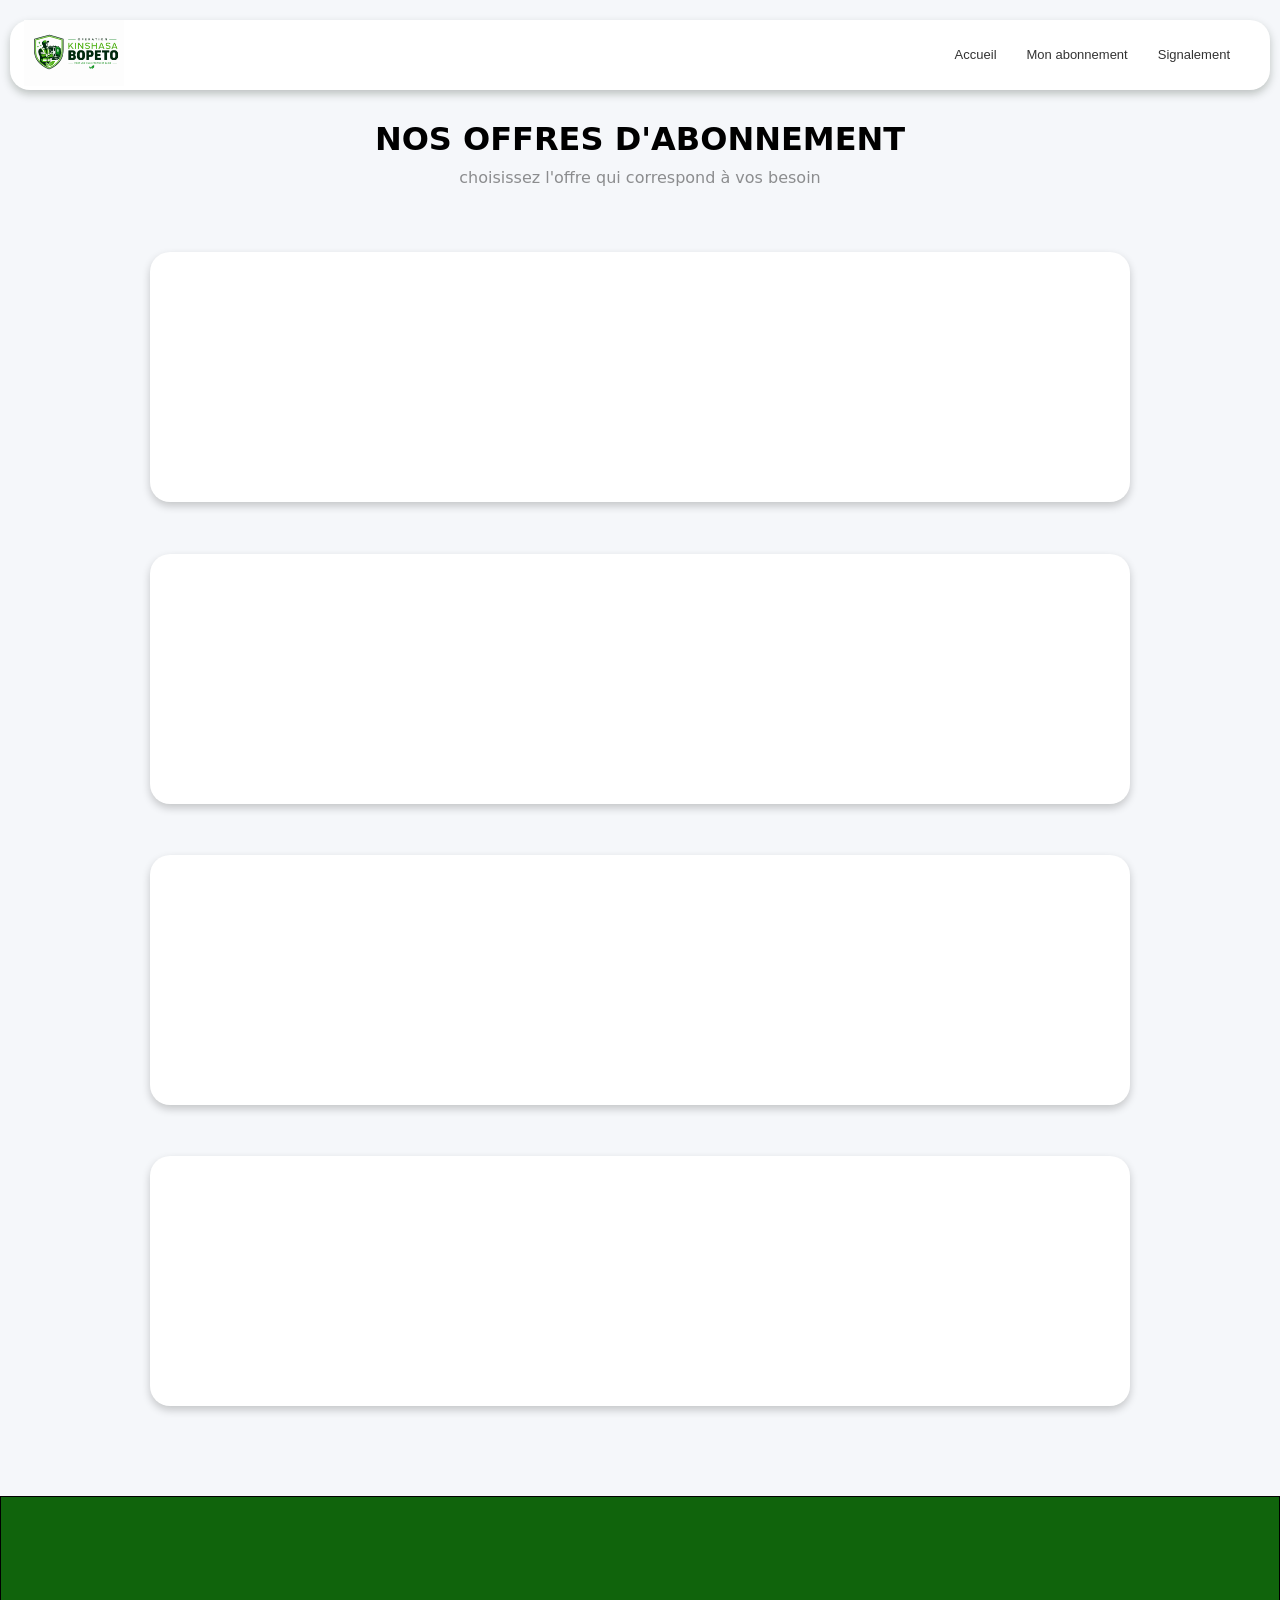
==== abonn.html @ 84aa19bb "published" ====
<!DOCTYPE html>
<html lang="fr">
<head>
    <meta charset="UTF-8">
    <meta name="viewport" content="width=device-width, initial-scale=1.0">
    <link rel="stylesheet" href="css/style2.css">
    <title>Kin bopeto</title>
</head>
<body class="body">
   <header>
        <div class="logo"><img src="./image/bopeto log.PNG" alt="LOGO" class="logo"></div>
        <nav >
            <ul class="nav">
                <li class="nav1"><a href="index.html">Accueil</a></li>
                <li class="nav2"><a href="abonn.html">Mon abonnement</a></li>
                <li class="nav3"><a href="signe.html">Signalement</a></li>
            </ul>
        </nav> 
    </header>
    <main>
        <h1 class="mainH1">NOS OFFRES D'ABONNEMENT</h1>
        <p class="h1p">choisissez l'offre qui correspond à vos besoin</p>
        <section></section>
        <section></section>
        <section></section>
        <section></section>
    </main>
    <footer >
        <p></p>
        <img src="." alt="">
    </footer>
</body>
</html>
---- css/style2.css ----
*{
    margin: 0;
    padding: 0;

}


header{
    background: rgb(255, 255, 255);
    display: flex;
    justify-content:space-between ;
    align-items: center;
    height: 70px;
    margin-left: 10px;
    margin-right: 10px;
    margin-bottom: 30px;
    border-radius: 20px;
    box-shadow: 0 4px 8px rgba(27, 44, 28, 0.258);
    margin-top: 20px;
}


.logo{
  
   width: 100px;
    padding: 0 7px ;
   
  
}



nav ul{
    display: flex;
    gap: 30px;
    list-style: none ;
    padding: 40px 40px ;
    font-size: small;
    

}
li a{
    text-decoration: none;
    transition: 0.5s;
    cursor: pointer;
    color: #333;
    font-family:  'Gill Sans',Verdana, sans-serif;
    
    
}
li a:hover{
    
   
    
    color: #32c72a;
   
    padding: 10px;
}

body{
    background: #f5f7fa;
   
}

main {
    display: flex;
    flex-direction:column;
   justify-content:space-around;
   align-items: center;
    
   margin-bottom: 5%;

   

}

section{
    background: white;
    margin: 2%;
    padding: 40px;
    width: 900px;
    height: 170px;
    border-radius: 20px;
    box-shadow: 0 4px 8px rgba(0, 0, 0, 0.2);
    cursor: pointer;
    transition: 0.2s;
}


.mainH1{
    margin-bottom: -3px;
    font-family: system-ui, -apple-system, BlinkMacSystemFont, 'Segoe UI', Roboto, Oxygen, Ubuntu, Cantarell, 'Open Sans', 'Helvetica Neue', sans-serif;
    
}
.h1p{
    font-family: system-ui, -apple-system, BlinkMacSystemFont, 'Segoe UI', Roboto, Oxygen, Ubuntu, Cantarell, 'Open Sans', 'Helvetica Neue', sans-serif;
    color: rgba(0, 0, 0, 0.432);
    margin: 1%;
    margin-bottom: 40px;
}


footer{
    text-align: center;
    border: 1px solid black;
    height: 180px; 
    background-color: #10640c;
   
}
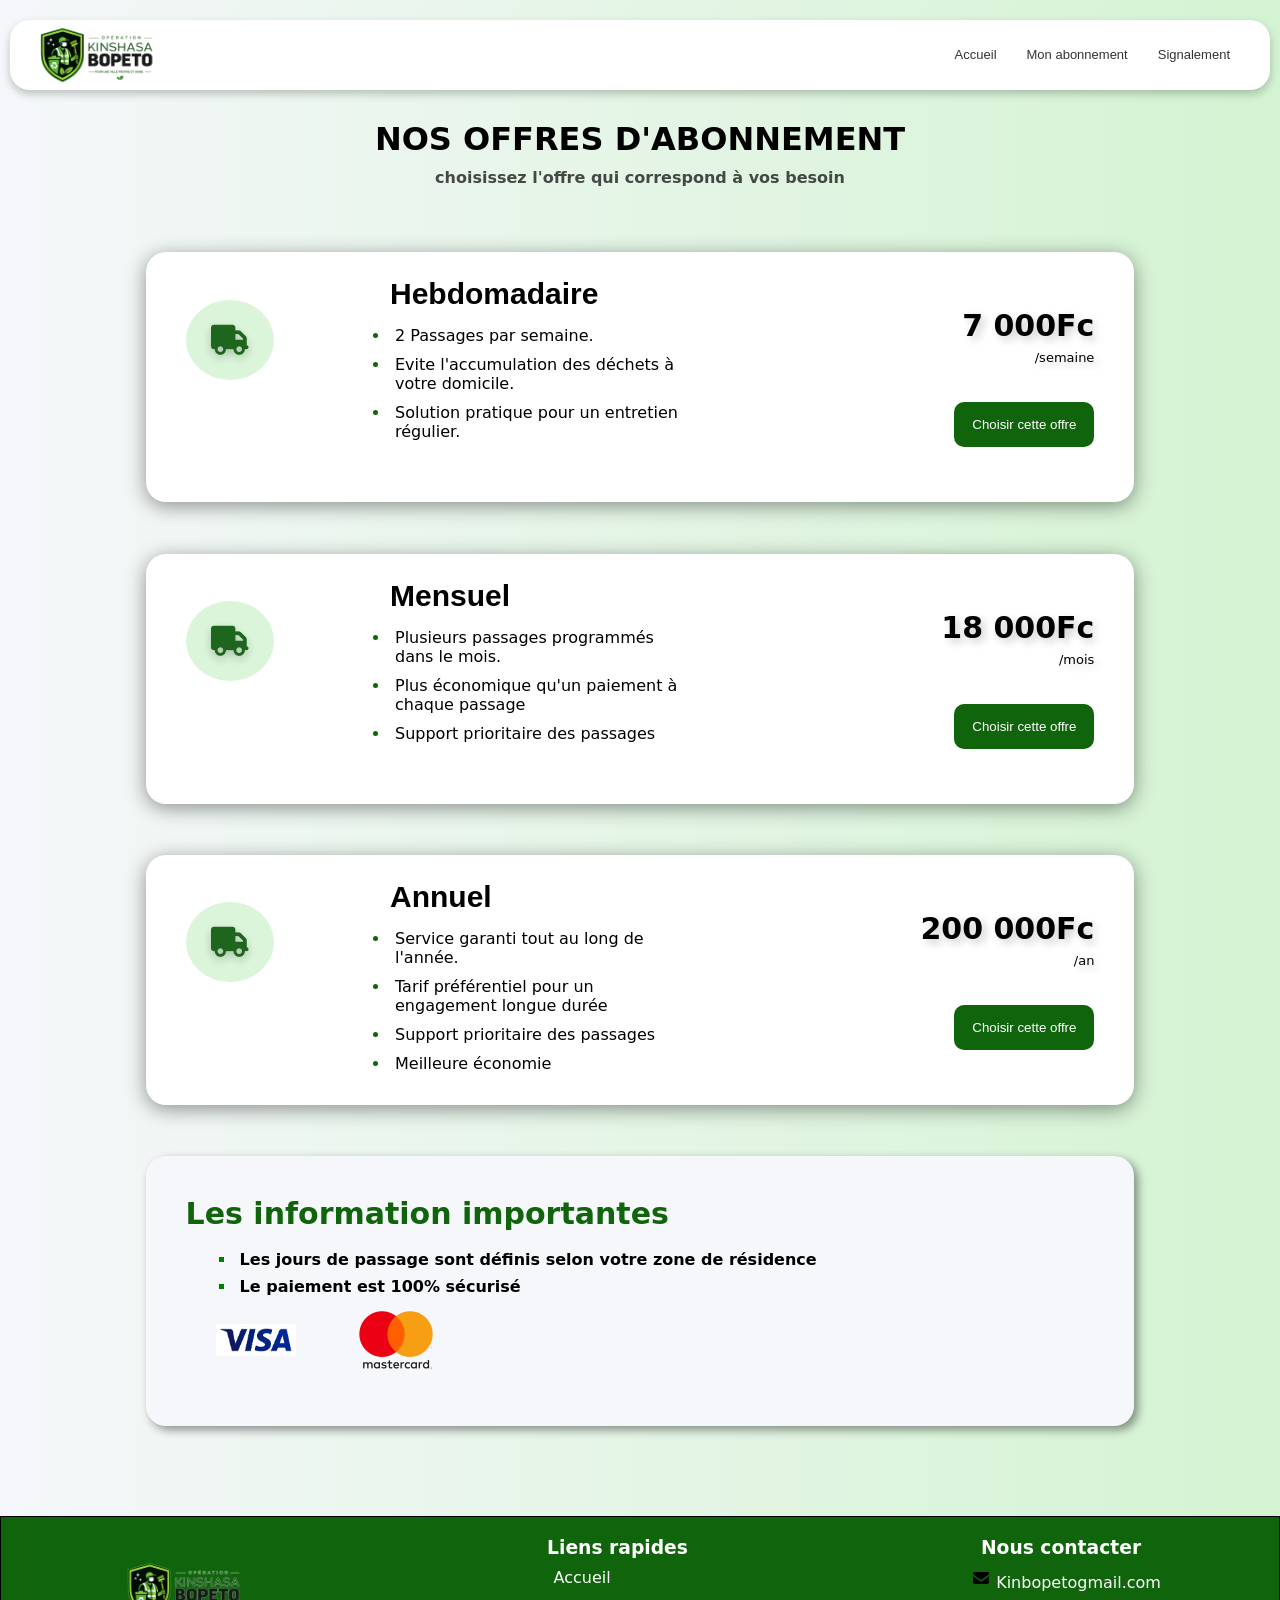
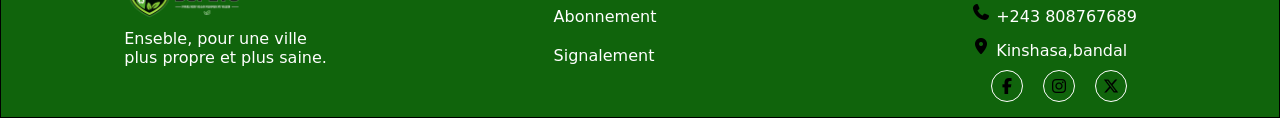
==== commit e5b76ea8: "Finalisation du projet" ====
--- a/abonn.html
+++ b/abonn.html
@@ -4,11 +4,12 @@
     <meta charset="UTF-8">
     <meta name="viewport" content="width=device-width, initial-scale=1.0">
     <link rel="stylesheet" href="css/style2.css">
+    <link rel="stylesheet" href="https://cdnjs.cloudflare.com/ajax/libs/font-awesome/6.5.1/css/all.min.css">
     <title>Kin bopeto</title>
 </head>
-<body class="body">
+<body >
    <header>
-        <div class="logo"><img src="./image/bopeto log.PNG" alt="LOGO" class="logo"></div>
+        <div class="logo"><img src="./image/MON LOGO.PNG" alt="LOGO" class="logo"></div>
         <nav >
             <ul class="nav">
                 <li class="nav1"><a href="index.html">Accueil</a></li>
@@ -20,14 +21,164 @@
     <main>
         <h1 class="mainH1">NOS OFFRES D'ABONNEMENT</h1>
         <p class="h1p">choisissez l'offre qui correspond à vos besoin</p>
-        <section></section>
-        <section></section>
-        <section></section>
-        <section></section>
+        
+        <section class="plan_container">
+            
+            <div id="icon"><i class="fa-solid fa-truck"></i></div>
+           
+            <div>
+                <h4>Hebdomadaire<br></h4> 
+                <ul >
+                    <li >2 Passages par semaine.</li>
+                    <li >Evite l'accumulation des déchets à votre domicile.</li>
+                    <li >Solution pratique pour un entretien régulier.</li>
+                </ul> 
+            </div>
+           
+            <div id="container_pricebuttom"> 
+                
+                    
+                    <h5>7 000Fc</h5>
+                    <p style="font-size: small;">/semaine</p>
+                   
+               <a href="./formulaire1.html"> 
+                <button> Choisir cette offre </button>
+                </a>  
+
+
+            </div>
+        
+        </section>
+        
+        <section class="plan_container">
+            
+            <div id="icon" ><i class="fa-solid fa-truck"></i></div>
+            
+            <div >
+                <h4>Mensuel<br></h4> 
+                <ul >
+                    <li >Plusieurs passages programmés dans le mois.</li>
+                    <li >Plus économique qu'un paiement à chaque passage</li>
+                    <li >Support prioritaire des passages</li>
+                   
+                </ul> 
+            </div>
+            
+            <div id="container_pricebuttom"> 
+                
+
+                    <h5>18 000Fc</h5>
+                    <p style="font-size: small;">/mois</p>
+                 <a href="./formulaire1.html"> 
+                <button> Choisir cette offre </button>
+                </a>  
+
+            </div>
+        
+        </section>
+            
+            
+        <section class="plan_container">
+            
+            <div class="plan_div" id="icon"><i class="fa-solid fa-truck"></i></div>
+            
+            <div class="plan_div">
+                <h4>Annuel<br></h4> 
+                <ul >
+                    <li >Service garanti tout au long de l'année.</li>
+                    <li >Tarif préférentiel pour un engagement longue durée</li>
+                    <li >Support prioritaire des passages</li>
+                    <li>Meilleure économie</li>
+                   
+                </ul> 
+            </div>
+            
+            <div id="container_pricebuttom" class="plan_div"> 
+                
+               
+               
+                <h5>200 000Fc</h5>
+                <p style="font-size: small;">/an</p>
+                
+                 <a href="./formulaire1.html"> 
+                <button> Choisir cette offre </button>
+                </a>  
+
+
+            </div>
+        
+        </section>
+
+        <section class="infoImportante">
+            <h5 style="color: #10640c;;">Les information importantes</h5>
+             <ul >
+                <li>Les jours de passage sont définis selon votre zone de résidence</li>
+                <li>Le paiement est 100% sécurisé</li> 
+            </ul>
+            
+            <div class="telecom">
+                <div> <img src="./image/Visa.webp" alt=""></div>
+                <div> <img src="./image/mastercard.png" alt=""></div>
+                 
+            
+            </div>
+
+
+        </section>
     </main>
     <footer >
-        <p></p>
-        <img src="." alt="">
+      
+        <div class="footerContainerElement  partie1 ">
+          <img src="./image/MON LOGO.PNG" alt="LOGO" class="logoFooter">
+            <div> <p>Enseble, pour une ville <br> plus propre et plus saine. </p></div>
+        </div>
+      
+      <div class="footerContainerElement">
+        <div class="partie2Contain"> 
+            <h3>Liens rapides</h3>
+            <div class="liensRapide">
+                <ul>
+                    <a href="./index.html"><li>Accueil</li></a>
+                    <a href="./abonn.html"><li>Abonnement</li></a>
+                    <a href="./signe.html"><li>Signalement</li></a>
+                </ul>
+            </div>
+        </div>
+      </div>
+      
+      <div class="footerContainerElement">
+            <div class="partie3Contain">
+                <h3>Nous contacter</h3>
+                <div class="NousContacter ">
+                <ul>
+                    <li>
+                      <img src="./image/envelope-solid.png" alt="" class="iconElement1">
+                        <a href="mailto:Kinbopetogmail.com ">Kinbopetogmail.com</a>
+                    </li>
+                    
+                    <li>
+                         <img src="./image/phone-solid.png" alt="" class="iconElement1">
+                        <a href="tel: +243 808767689">+243 808767689</a>
+                    </li>
+
+                    <li >
+                        <p> <img src="./image/location-dot-solid2.png" alt="" class="iconElement1"> Kinshasa,bandal</p>
+                    </li>
+                   
+                </ul>
+            </div>
+            <div class="iconContainer">
+                <div class="iconElement2"><img src="./image/facebook-f-brands-solid (1).png" alt=""></div>
+                <div class="iconElement2"><img src="./image/instagram-brands-solid.png" alt=""></div>
+                <div class="iconElement2"><img src="./image/x-twitter-brands-solid.png" alt=""></div>
+            </div>
+                
+
+
+
+            </div>
+
+      </div>
     </footer>
 </body>
 </html>
--- a/css/style2.css
+++ b/css/style2.css
@@ -1,9 +1,14 @@
 *{
     margin: 0;
     padding: 0;
-
-}
-
+}
+
+body{
+    
+    background-size:  80%;
+   background: linear-gradient(to right,#f5f7fa,#32c72a36);
+   object-fit: cover;
+}
 
 header{
     background: rgb(255, 255, 255);
@@ -11,99 +16,368 @@
     justify-content:space-between ;
     align-items: center;
     height: 70px;
+    position:sticky;
+    top: 0;
+    z-index: 1000;
     margin-left: 10px;
     margin-right: 10px;
     margin-bottom: 30px;
     border-radius: 20px;
     box-shadow: 0 4px 8px rgba(27, 44, 28, 0.258);
-    margin-top: 20px;
-}
-
+    margin-top: 20px;   
+}
 
 .logo{
   
-   width: 100px;
-    padding: 0 7px ;
-   
-  
-}
-
-
-
-nav ul{
+   width: 180px;
+   padding-top: 1.3%;
+}
+
+.nav{
     display: flex;
     gap: 30px;
     list-style: none ;
     padding: 40px 40px ;
     font-size: small;
-    
-
-}
-li a{
+}
+
+.nav li a{
     text-decoration: none;
     transition: 0.5s;
     cursor: pointer;
     color: #333;
     font-family:  'Gill Sans',Verdana, sans-serif;
-    
-    
-}
-li a:hover{
-    
-   
+}
+
+.nav li a:hover{
     
     color: #32c72a;
-   
     padding: 10px;
 }
 
-body{
-    background: #f5f7fa;
-   
-}
-
 main {
     display: flex;
     flex-direction:column;
-   justify-content:space-around;
-   align-items: center;
-    
-   margin-bottom: 5%;
-
-   
-
-}
-
-section{
+    justify-content:space-around;
+    align-items: center;
+    margin-bottom: 5%;
+}
+
+.mainH1{
+    margin-bottom: -3px;
+    font-family: system-ui, -apple-system, BlinkMacSystemFont, 'Segoe UI', Roboto, Oxygen, Ubuntu, Cantarell, 'Open Sans', 'Helvetica Neue', sans-serif;
+    border-radius: 20px;
+    animation: h1 2s ;
+}
+
+.h1p{
+    font-family: system-ui, -apple-system, BlinkMacSystemFont, 'Segoe UI', Roboto, Oxygen, Ubuntu, Cantarell, 'Open Sans', 'Helvetica Neue', sans-serif;
+    color: rgba(0, 0, 0, 0.701);
+    margin: 1%;
+    margin-bottom: 40px;
+    font-weight: bold;
+}
+
+
+.plan_container{
     background: white;
+    display: flex;
+    justify-content: space-between;
+    align-items: center;
     margin: 2%;
     padding: 40px;
-    width: 900px;
+    width: 71%;
     height: 170px;
     border-radius: 20px;
-    box-shadow: 0 4px 8px rgba(0, 0, 0, 0.2);
+    box-shadow: 0 4px 20px rgba(0, 0, 0, 0.42);
+    transition: 0.4s;
+    animation: apparition 2s ;
+   
+}
+
+.plan_container li{
+    
+    padding : 5px 
+}
+
+.plan_container li::marker{
+    color: #10640c;
+}
+
+
+.plan_container div{
+    font-family: system-ui, -apple-system, BlinkMacSystemFont, 'Segoe UI', Roboto, Oxygen, Ubuntu, Cantarell, 'Open Sans', 'Helvetica Neue', sans-serif;
+    width: 300px;
+    height: 200px;
+}
+
+/* h4 et h5 pour les caracteristiques du prix(h4) et du titre mensuel hebd annuel(h5) */
+
+h4{
+    font-family: 'Segoe UI', Tahoma, Geneva, Verdana, sans-serif;
+    font-size:30px;
+    padding-bottom: 10px;
+    
+} 
+
+
+h5{
+    font-family: system-ui, -apple-system, BlinkMacSystemFont, 'Segoe UI', Roboto, Oxygen, Ubuntu, Cantarell, 'Open Sans', 'Helvetica Neue', sans-serif;
+    font-size: 30px;
+} 
+
+button{
+    width: 140px;
+    padding: 15px;
+    margin-top: 30px;
+    margin-bottom: 30px;
+    border-radius: 10px;
+    border : none;
+    background-color: #10640c;
+    color: white;
     cursor: pointer;
     transition: 0.2s;
-}
-
-
-.mainH1{
-    margin-bottom: -3px;
-    font-family: system-ui, -apple-system, BlinkMacSystemFont, 'Segoe UI', Roboto, Oxygen, Ubuntu, Cantarell, 'Open Sans', 'Helvetica Neue', sans-serif;
-    
-}
-.h1p{
-    font-family: system-ui, -apple-system, BlinkMacSystemFont, 'Segoe UI', Roboto, Oxygen, Ubuntu, Cantarell, 'Open Sans', 'Helvetica Neue', sans-serif;
-    color: rgba(0, 0, 0, 0.432);
-    margin: 1%;
-    margin-bottom: 40px;
-}
-
+
+}
+
+button:hover{
+
+    background: #ffffff;
+    box-shadow: 1px 3px 5px rgb(0, 0, 0);
+    color: black;
+    cursor: pointer;
+}
+
+#container_pricebuttom{
+    font-size: larger;
+    display: flex;
+    flex-direction: column;
+    justify-content: flex-end;
+    align-items: flex-end;
+    gap: 7px;
+    text-shadow: 4px 4px 8px rgba(0, 0, 0, 0.2);
+} 
+
+.fa-solid{
+    font-size: 30px;
+    border-radius: 50%;
+    padding: 25px;
+    background-color:  #32c72a2d;
+    color : rgb(30, 101, 30); 
+} 
+
+ #icon{
+    text-shadow: 0 4px 8px rgba(0, 0, 0, 0.2);
+    width: 100px;
+    padding-top: 5%;
+} 
+/* 
+INFORMATION IMPORTANTE */
+
+.infoImportante{
+    background: #f5f7fa;
+    margin: 2%;
+    padding: 40px;
+     width: 71%;
+    height: 190px;
+    border-radius: 20px;
+    box-shadow: 4px 4px 10px rgba(0, 0, 0, 0.42);
+    cursor: pointer;
+    transition: 0.4s;
+   list-style: none;
+}
+
+
+.infoImportante ul {
+  border-radius: 20px;
+    padding-top: 15px;
+    padding-left: 50px;
+}
+
+.infoImportante li{
+     font-family: system-ui, -apple-system, BlinkMacSystemFont, 'Segoe UI', Roboto, Oxygen, Ubuntu, Cantarell, 'Open Sans', 'Helvetica Neue', sans-serif;
+     font-weight: 600;
+    list-style: square;
+    padding: 4px;
+     
+}
+
+.infoImportante li::marker{
+    color: green
+}
+
+.telecom {
+    display: flex;
+    flex-direction: row;
+    align-items: center;
+    margin-left:30px;
+    margin-top: 8px;
+    gap: 60px;
+}
+
+.telecom img{
+
+    width: 80px ;
+}
 
 footer{
-    text-align: center;
+    display: flex;
+    flex-direction: row;
+    align-items: center;
+    justify-content: space-around;
     border: 1px solid black;
-    height: 180px; 
+    height: 200px; 
     background-color: #10640c;
+    font-family: system-ui, -apple-system, BlinkMacSystemFont, 'Segoe UI', Roboto, Oxygen, Ubuntu, Cantarell, 'Open Sans', 'Helvetica Neue', sans-serif;
    
 }
+ 
+
+
+
+.footerContainerElement{
+    width: 25%;
+    height: 100%;
+}
+
+ .partie1{
+    display: flex;
+    flex-direction: column;
+    align-items: center;
+    position:relative;
+ }
+
+.partie1 p{
+    color: #ffffff;
+    position: absolute;
+   right: 5px;
+   left: 70px;
+   font-weight: 300;
+   bottom : 50px
+}
+.partie1 img{
+    padding-right: 55px;
+    padding-top: 20px;
+  height: 120px;
+   width: 180px;
+}
+
+.partie2Contain{
+    display: flex;
+    flex-direction: column;
+    align-items: center;
+    padding-top: 20px;
+    gap: 10px;
+    margin-right: 70px;
+}
+
+.partie2Contain h3{
+    display: inline;
+    margin-left: 25px;
+    color: white;
+}
+
+.liensRapide ul{
+    display: flex;
+    flex-direction: column;
+    gap: 20px;
+}
+
+.liensRapide a{
+    list-style: none;
+    text-decoration: none;
+    color: #ffffff;
+    font-weight: 300;
+    
+}
+
+.partie3Contain {
+    display: flex;
+    flex-direction: column;
+    align-items: center;
+    padding-top: 20px;
+    gap: 10px;
+}
+
+.partie3Contain h3{
+    display: inline;
+    padding-right: 10px;
+    color: white;
+
+}
+
+.NousContacter ul{
+    display: flex;
+    flex-direction: column;
+    gap: 10px;
+
+}
+
+.NousContacter li a{
+    list-style: none;
+    text-decoration: none;
+    color: #ffffff;
+    font-weight: 300;
+}
+
+.NousContacter li {
+    list-style: none;
+    text-decoration: none;
+    color: #ffffff;
+    font-weight: 300;
+}
+li i{
+    color: #32c72a;
+    font-size: 20px;
+    padding-right: 10px;
+}
+
+.iconContainer{
+    display: flex;
+    margin-right: 15px;
+    gap: 20px;
+    
+}
+
+
+.iconElement2 img{
+    border: 1px solid white;
+    border-radius: 50px;
+    width: 20px;
+    height: 20px;
+    padding: 5px;
+    
+}
+
+.iconElement1{
+    width: 20px;
+    height: 20px;
+  
+    
+}
+
+@keyframes apparition{
+    from{
+        opacity: 0;
+    }
+
+    to{
+        opacity: 1;
+    }
+    
+}
+
+
+@keyframes h1{
+    from{
+        opacity: 0;
+        transform: translateY(-100%);
+    }
+
+    to{
+        opacity: 1;
+        transform: translateY(0%);
+    }
+    
+}
+
